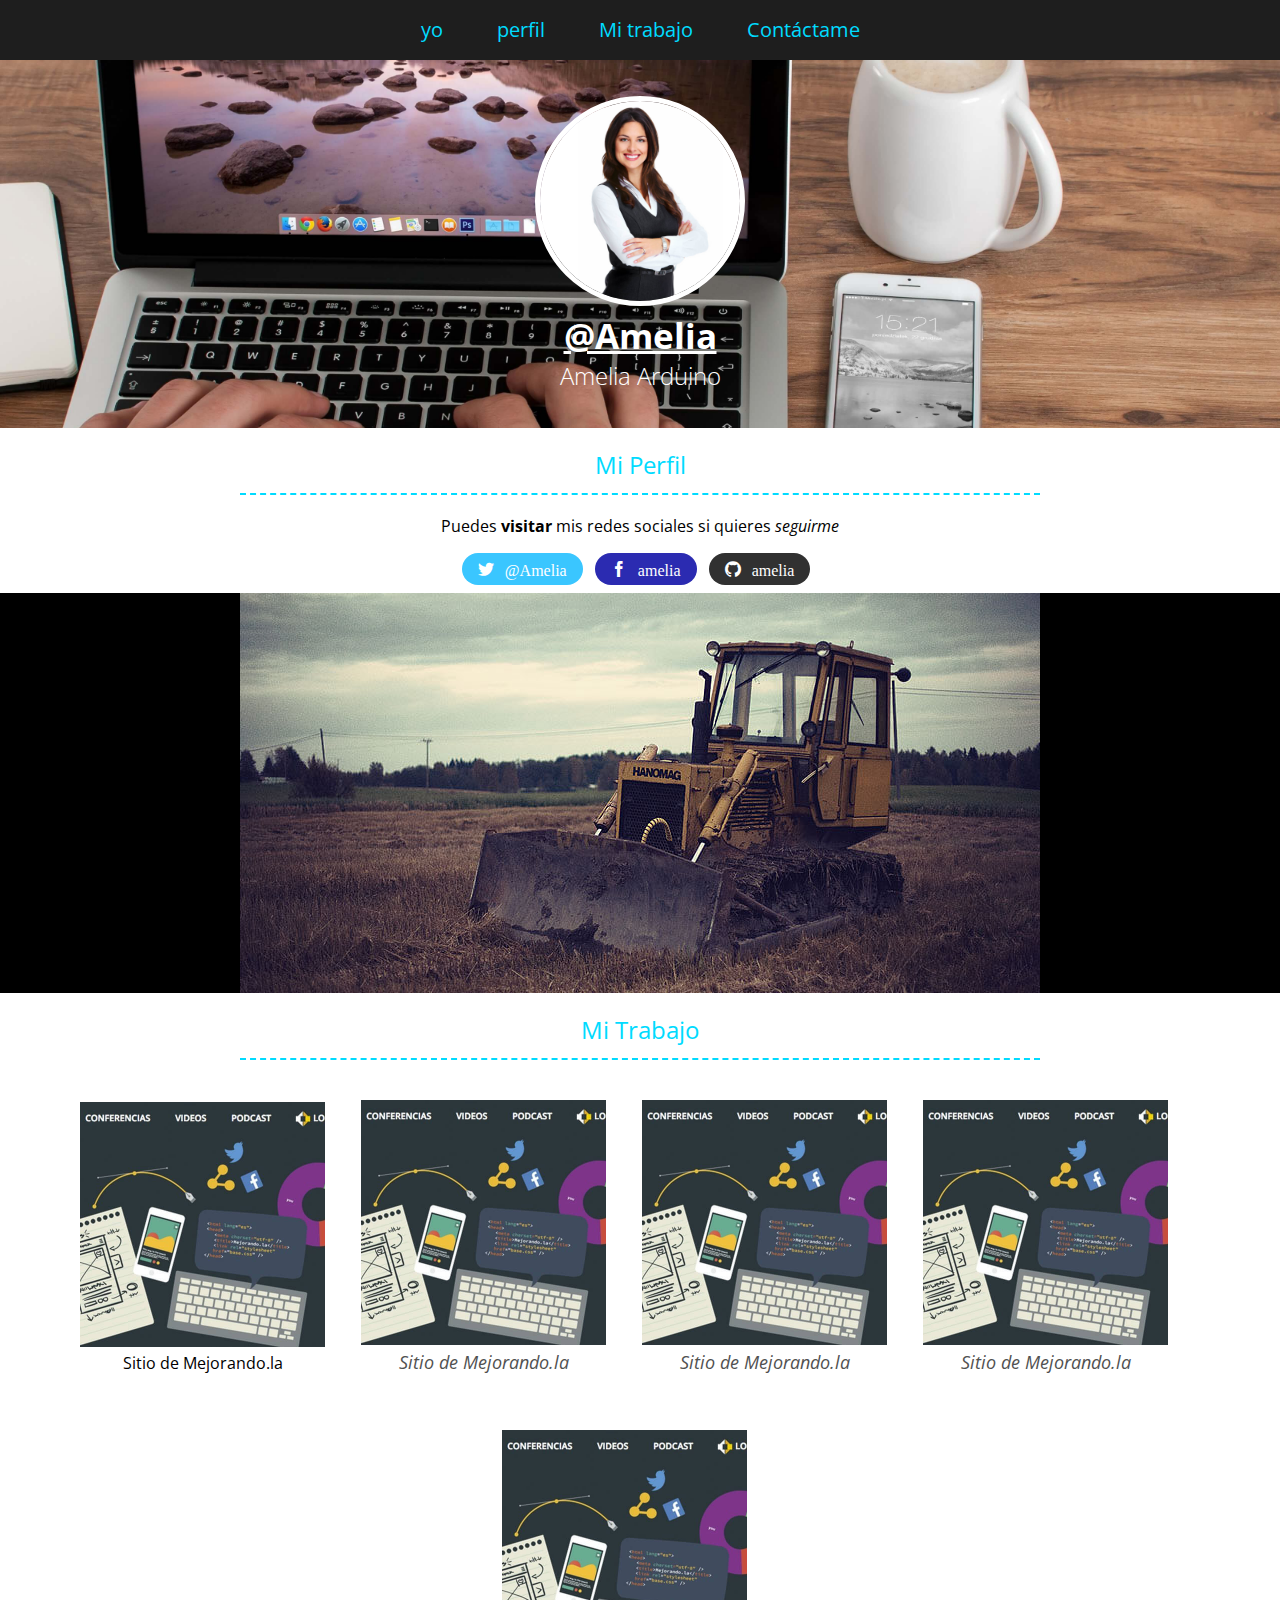
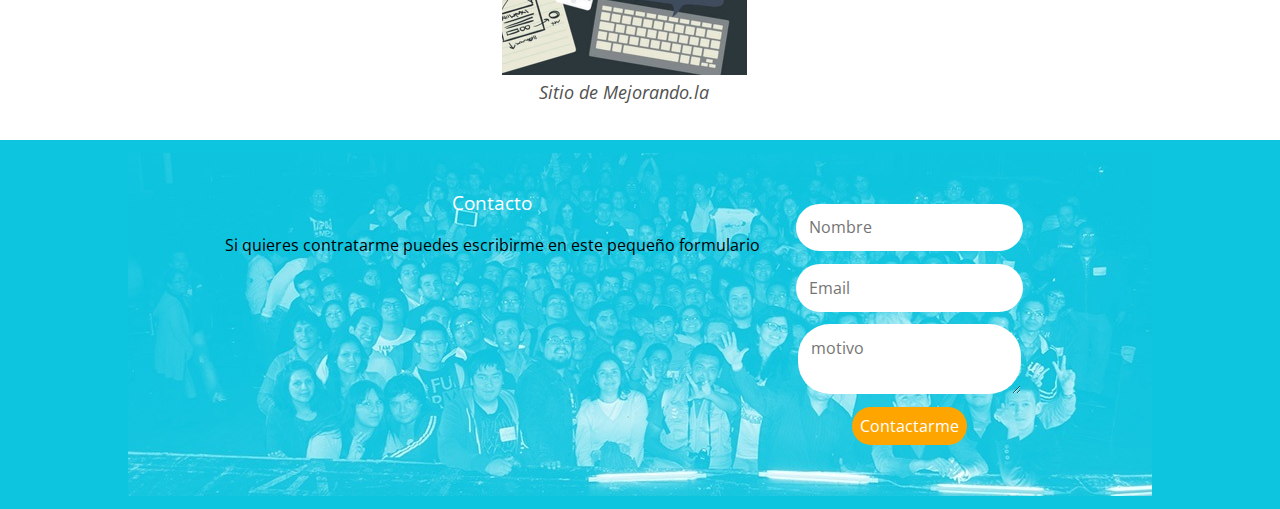
==== amelia/index.html @ 40f8ae7c "primer commit" ====
<!DOCTYPE html> <html lang="es"> <head> <title>Mi portafolio online</title> <meta charset="UTF-8"/> <meta name="viewport" content="width=device-width, minimum-scale=1, maximum-scale=1"/> <link href='http://fonts.googleapis.com/css?family=Open+Sans:400italic,700italic,300,400,700' rel='stylesheet' type='text/css'> <link rel="stylesheet" href="css/estilos.css"/> </head> <body> <header id="yo" class="Header"> <button class="menu-movil  is-active  icon-Menu" id="b_open">MENU</button> <button class="menu-movil  icon-Menu" id="b_close">X</button> <nav class="MainMenu" id="Menu"> <ul class="MainMenu-list"> <li class="MainMenu-item"> <a class="MainMenu-link" id="Link" href="#yo">yo</a> </li> <li class="MainMenu-item"> <a class="MainMenu-link" id="Link" href="#perfil">perfil</a> </li> <li class="MainMenu-item"> <a class="MainMenu-link" id="Link" href="#trabajo">Mi trabajo</a> </li> <li class="MainMenu-item"> <a class="MainMenu-link" id="Link" href="#contacto">Contáctame</a> </li> </ul> </nav> <figure class="Header-imageContainer"> <img src="images/avatar@2x.jpg" width="200" height="200" alt="@LeonidasEsteban" class="Header-image"/> <figcaption class="Header-description"> <a href="http://twitter.com/leonidasesteban/" target="_blank" class="Header-link">@Amelia</a> </figcaption> <p class="Header-name">Amelia Arduino</p> </figure> </header> <section id="perfil" class="Profile"> <div class="u-containerDefault"> <h2 class="Profile-title u-title">Mi Perfil</h2> <p class="Profile-description">Puedes <strong>visitar</strong> mis redes <span class="Profile-span">sociales</span> si quieres <em>seguirme</em></p> <a class="Profile-link  twitter  icon-twitter" href="http://twitter.com/leonidasesteban/">@Amelia</a> <a class="Profile-link  facebook  icon-facebook" href="http://facebook.com/leonidasesteban/">amelia</a> <a class="Profile-link  github  icon-github" href="http://github.com/leonidasesteban/">amelia</a> </div> </section> <section class="Slider"> <div class="Slider-container"> <ul class="rslides"> <li><img src="images/3.jpg" width="800" height="400" alt=""></li> <li><img src="images/3.jpg" width="800" height="400" alt=""></li> <li><img src="images/2.jpg" width="800" height="400" alt=""></li> </ul> </div> </section> <section id="trabajo" class="Work"> <div class="u-containerDefault"> <h2 class="Work-title u-title">Mi Trabajo</h2> </div> <article class="Work-item"> <figure class="Work-imageContainer"> <img class="Work-image" src="images/mejorandola@2x.jpg" width="245" height="245" alt="Mejorando.la"/> <figcaption>Sitio de Mejorando.la</figcaption> </figure> </article> <article class="Work-item"> <figure class="Work-imageContainer"> <img class="Work-image" src="images/mejorandola@2x.jpg" width="245" height="245" alt="Mejorando.la"/> <figcaption class="Work-description">Sitio de Mejorando.la</figcaption> </figure> </article> <article class="Work-item"> <figure class="Work-imageContainer"> <img class="Work-image" src="images/mejorandola@2x.jpg" width="245" height="245" alt="Mejorando.la"/> <figcaption class="Work-description">Sitio de Mejorando.la</figcaption> </figure> </article> <article class="Work-item"> <figure class="Work-imageContainer"> <img class="Work-image" src="images/mejorandola@2x.jpg" width="245" height="245" alt="Mejorando.la"/> <figcaption class="Work-description">Sitio de Mejorando.la</figcaption> </figure> </article> <article class="Work-item"> <figure class="Work-imageContainer"> <img class="Work-image" src="images/mejorandola@2x.jpg" width="245" height="245" alt="Mejorando.la"/> <figcaption class="Work-description">Sitio de Mejorando.la</figcaption> </figure> </article> </section> <footer id="contacto" class="Footer"> <div class="Footer-left"> <h3 class="Footer-title">Contacto</h3> <p class="Footer-description">Si quieres contratarme puedes escribirme en este pequeño formulario</p> </div> <form action="" class="Footer-form"> <input type="text" placeholder="Nombre" class="Footer-input"> <input type="email" placeholder="Email" class="Footer-input"> <textarea placeholder="motivo" class="Footer-textarea"></textarea> <button type="submit" class="Footer-button">Contactarme</button> </form> </footer> <script src="http://ajax.googleapis.com/ajax/libs/jquery/1.8.3/jquery.min.js"></script> <script src="js/responsiveslides.min.js"></script> <script src="js/hammer.min.js"></script> <script src="js/code.js"></script> </body> </html>
---- amelia/css/estilos.css ----
html{font-family:'Open Sans',sans-serif;-ms-text-size-adjust:100%;-webkit-text-size-adjust:100%;font-size:16px}body{margin:0}article,aside,details,figcaption,figure,footer,header,hgroup,main,nav,section,summary{display:block}audio,canvas,progress,video{display:inline-block;vertical-align:baseline}audio:not([controls]){display:none;height:0}[hidden],template{display:none}a{background:transparent}a:active,a:hover{outline:0}abbr[title]{border-bottom:1px dotted}b,strong{font-weight:bold}dfn{font-style:italic}h1{font-size:2em;margin:.67em 0}mark{background:#ff0;color:#000}small{font-size:80%}sub,sup{font-size:75%;line-height:0;position:relative;vertical-align:baseline}sup{top:-.5em}sub{bottom:-.25em}img{border:0}svg:not(:root){overflow:hidden}figure{margin:1em 40px}hr{-moz-box-sizing:content-box;box-sizing:content-box;height:0}pre{overflow:auto}code,kbd,pre,samp{font-family:monospace,monospace;font-size:1em}button,input,optgroup,select,textarea{color:inherit;font:inherit;margin:0}button{overflow:visible}button,select{text-transform:none}button,html input[type="button"],input[type="reset"],input[type="submit"]{-webkit-appearance:button;cursor:pointer}button[disabled],html input[disabled]{cursor:default}button::-moz-focus-inner,input::-moz-focus-inner{border:0;padding:0}input{line-height:normal}input[type="checkbox"],input[type="radio"]{box-sizing:border-box;padding:0}input[type="number"]::-webkit-inner-spin-button,input[type="number"]::-webkit-outer-spin-button{height:auto}input[type="search"]{-webkit-appearance:textfield;-moz-box-sizing:content-box;-webkit-box-sizing:content-box;box-sizing:content-box}input[type="search"]::-webkit-search-cancel-button,input[type="search"]::-webkit-search-decoration{-webkit-appearance:none}fieldset{border:1px solid #c0c0c0;margin:0 2px;padding:.35em .625em .75em}legend{border:0;padding:0}textarea{overflow:auto}optgroup{font-weight:bold}table{border-collapse:collapse;border-spacing:0}td,th{padding:0}html{font-family:'Open Sans',sans-serif;-ms-text-size-adjust:100%;-webkit-text-size-adjust:100%;font-size:16px}body{margin:0}article,aside,details,figcaption,figure,footer,header,hgroup,main,nav,section,summary{display:block}audio,canvas,progress,video{display:inline-block;vertical-align:baseline}audio:not([controls]){display:none;height:0}[hidden],template{display:none}a{background:transparent}a:active,a:hover{outline:0}abbr[title]{border-bottom:1px dotted}b,strong{font-weight:bold}dfn{font-style:italic}h1{font-size:2em;margin:.67em 0}mark{background:#ff0;color:#000}small{font-size:80%}sub,sup{font-size:75%;line-height:0;position:relative;vertical-align:baseline}sup{top:-.5em}sub{bottom:-.25em}img{border:0}svg:not(:root){overflow:hidden}figure{margin:1em 40px}hr{-moz-box-sizing:content-box;-webkit-box-sizing:content-box;-moz-box-sizing:content-box;box-sizing:content-box;height:0}pre{overflow:auto}code,kbd,pre,samp{font-family:monospace,monospace;font-size:1em}button,input,optgroup,select,textarea{color:inherit;font:inherit;margin:0}button{overflow:visible}button,select{text-transform:none}button,html input[type="button"],input[type="reset"],input[type="submit"]{-webkit-appearance:button;cursor:pointer}button[disabled],html input[disabled]{cursor:default}button::-moz-focus-inner,input::-moz-focus-inner{border:0;padding:0}input{line-height:normal}input[type="checkbox"],input[type="radio"]{-webkit-box-sizing:border-box;-moz-box-sizing:border-box;box-sizing:border-box;padding:0}input[type="number"]::-webkit-inner-spin-button,input[type="number"]::-webkit-outer-spin-button{height:auto}input[type="search"]{-webkit-appearance:textfield;-moz-box-sizing:content-box;-webkit-box-sizing:content-box;-webkit-box-sizing:content-box;-moz-box-sizing:content-box;box-sizing:content-box}input[type="search"]::-webkit-search-cancel-button,input[type="search"]::-webkit-search-decoration{-webkit-appearance:none}fieldset{border:1px solid #c0c0c0;margin:0 2px;padding:.35em .625em .75em}legend{border:0;padding:0}textarea{overflow:auto}optgroup{font-weight:bold}table{border-collapse:collapse;border-spacing:0}td,th{padding:0}.rslides{position:relative;list-style:none;overflow:hidden;width:100%;padding:0;margin:0}.rslides li{-webkit-backface-visibility:hidden;position:absolute;display:none;width:100%;left:0;top:0}.rslides li:first-child{position:relative;display:block;float:left}.rslides img{display:block;height:auto;float:left;width:100%;border:0}@font-face{font-family:'icomoon';src:url("../fonts/icomoon.eot?-j8la99");src:url("../fonts/icomoon.eot?#iefix-j8la99") format('embedded-opentype'),url("../fonts/icomoon.ttf?-j8la99") format('truetype'),url("../fonts/icomoon.woff?-j8la99") format('woff'),url("../fonts/icomoon.svg?-j8la99#icomoon") format('svg');font-weight:normal;font-style:normal}[class^="icon-"],[class*=" icon-"]{font-family:'icomoon';speak:none;font-style:normal;font-weight:normal;font-variant:normal;text-transform:none;line-height:1;-webkit-font-smoothing:antialiased;-moz-osx-font-smoothing:grayscale}.icon-Menu:before{content:"\e60e";padding-right:.7em}.icon-facebook:before{content:"\e610";padding-right:.7em}.icon-twitter:before{content:"\e611";padding-right:.7em}.icon-github:before{content:"\eab1";padding-right:.7em}.u-title{border-bottom:2px dashed #00dbff;color:#00dbff;font-weight:400;padding-bottom:.5em;text-align:center}.u-containerDefault{max-width:800px;margin:0 auto}.MainMenu{text-align:center;background:#1e1e1e;height:auto;left:0;position:fixed;right:0;text-align:center;top:0;z-index:3}.MainMenu-list{margin:0;padding:0}.MainMenu-item{text-align:center;display:inline-block}.MainMenu-link{text-align:center;color:#00dbff;font-size:1.25em;line-height:60px;margin:0 1.25em;text-decoration:none}.Header{background-image:url("../images/portada.jpg");background-position:center;background-repeat:no-repeat;-webkit-background-size:cover;-moz-background-size:cover;background-size:cover;margin-top:3.75em;padding:1em 0;text-align:center}.Header-image{border:5px solid #fff;-webkit-border-radius:50%;border-radius:50%}.Header-link,.Header-name{color:#fff}.Header-link{font-weight:bold;font-size:2.2em}.Header-name{font-size:1.5em;font-weight:300;margin:0}.Profile{text-align:center}.Profile-link{background-color:#ffa500;-webkit-border-radius:1.5em;border-radius:1.5em;color:#fff;padding:.5em 1em;text-decoration:none;margin-right:.5em;display:inline-block;margin-bottom:.5em;}.Profile-link.twitter{background-color:#3ac6ff}.Profile-link.facebook{background-color:#2b2bb1}.Profile-link.github{background-color:#313131}.Profile-description{margin-bottom:1em}.Work{text-align:center}.Work-item{display:inline-block}.Work-imageContainer{margin:0 2em 1em 0}.Work-description{color:#515151;font-size:1.1em;font-style:italic}figure{margin:0 40px;padding-top:20px;padding-bottom:20px}.Footer{background-color:#0dc5df;background-repeat:no-repeat;background-position:center;background-image:url("../images/footer-mejorandola.jpg");text-align:center;padding:2em 0}@media all and (-webkit-min-device-pixel-ratio:1.5),(min--moz-device-pixel-ratio:1.5),(-o-min-device-pixel-ratio:1.5/1),(min-device-pixel-ratio:1.5),(min-resolution:138dpi),(min-resolution:1.5dppx){.Footer{background-image:url("../images/footer-mejorandola@2x.jpg");-webkit-background-size:2014px,343px auto;-moz-background-size:2014px,343px auto;background-size:2014px,343px auto}}.Footer-left{width:auto;display:inline-block;vertical-align:top}.Footer-form{padding:2em;width:auto;display:inline-block;vertical-align:top}.Footer-title{color:#fff;font-weight:normal}.Footer-textarea,.Footer-input{background:#fff;border:none;display:block;-webkit-border-radius:2em;border-radius:2em;padding:.8em;outline:0;margin:0 auto .8em}.Footer-button{background:#ffa500;border:none;color:#fff;padding:.5em;-webkit-border-radius:1.5em;border-radius:1.5em}.menu-movil{background-color:#3e3939;border:none;color:#fff;-webkit-border-radius:10px;border-radius:10px;padding:.5em 1em;position:fixed;right:20px;top:20px;display:none;}.menu-movil.is-active{display:block}.Slider{background-color:#000}.Slider-container{max-width:800px;margin:0 auto}@media screen and (max-width:767px){.Header{margin-top:0;padding:0}.Header-link{font-size:1.5em}.MainMenu{opacity:.9;-ms-filter:"progid:DXImageTransform.Microsoft.Alpha(Opacity=90)";filter:alpha(opacity=90);display:none;}.MainMenu.is-active{display:block}.MainMenu-item{display:block}.MainMenu-link{display:block;margin:0;}.MainMenu-link:active{background-color:#ece8df;color:#000}.menu-movil{z-index:4}.Work-imageContainer{margin:0 auto}.Footer-form{display:block}.Footer-textarea,.Footer-input{width:90%}.Footer-title{font-size:2em}}@media screen and (max-width:480px){.Profile-link{display:block;margin:10px}}@media screen and (min-width:768px){.menu-movil{display:none}}
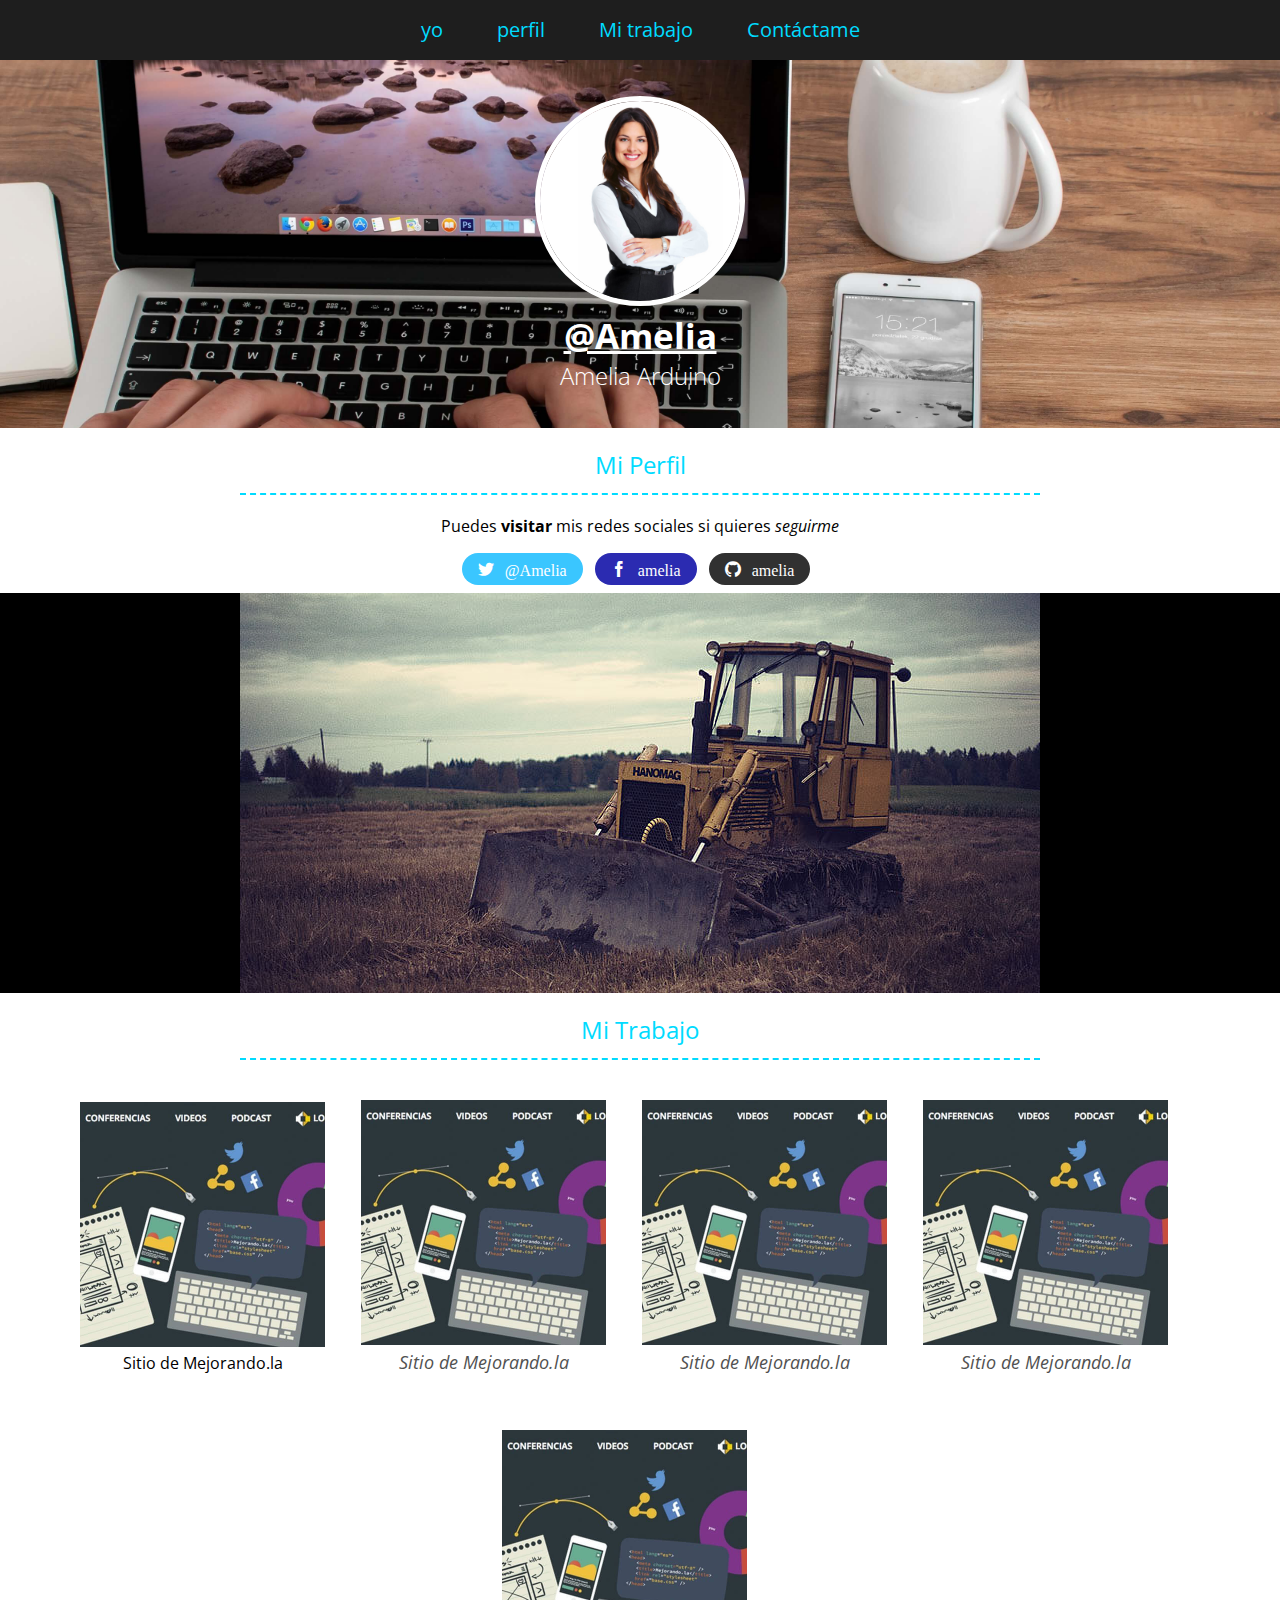
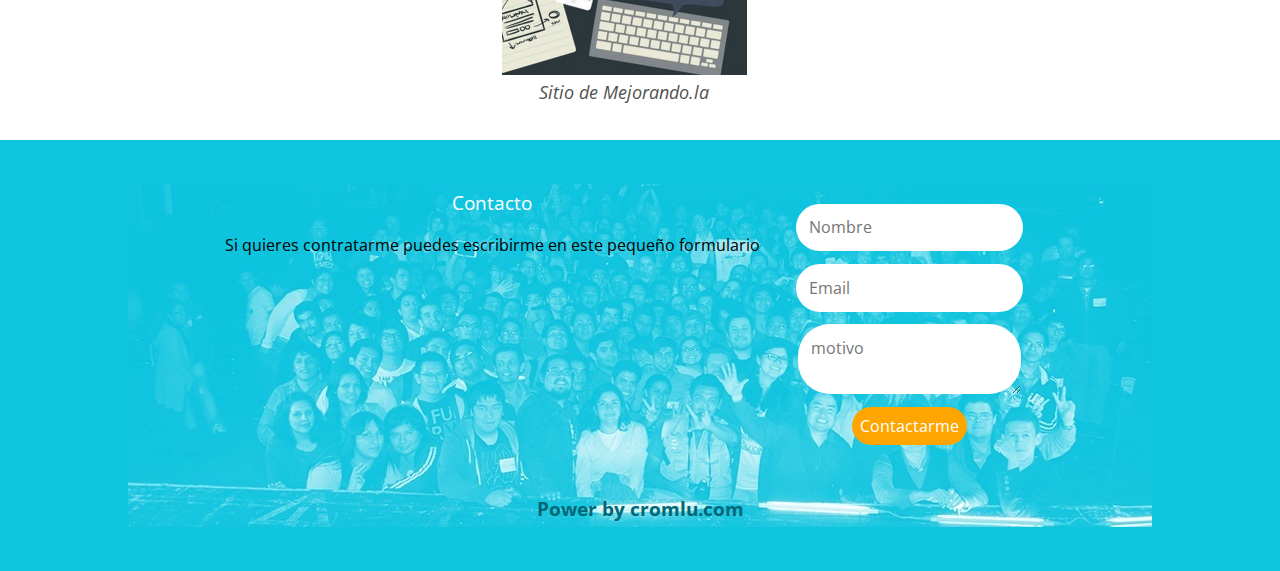
==== commit 5aff51b8: "se modifico footers, se agregro autoria cromlu" ====
--- a/amelia/index.html
+++ b/amelia/index.html
@@ -1 +1 @@
-<!DOCTYPE html> <html lang="es"> <head> <title>Mi portafolio online</title> <meta charset="UTF-8"/> <meta name="viewport" content="width=device-width, minimum-scale=1, maximum-scale=1"/> <link href='http://fonts.googleapis.com/css?family=Open+Sans:400italic,700italic,300,400,700' rel='stylesheet' type='text/css'> <link rel="stylesheet" href="css/estilos.css"/> </head> <body> <header id="yo" class="Header"> <button class="menu-movil  is-active  icon-Menu" id="b_open">MENU</button> <button class="menu-movil  icon-Menu" id="b_close">X</button> <nav class="MainMenu" id="Menu"> <ul class="MainMenu-list"> <li class="MainMenu-item"> <a class="MainMenu-link" id="Link" href="#yo">yo</a> </li> <li class="MainMenu-item"> <a class="MainMenu-link" id="Link" href="#perfil">perfil</a> </li> <li class="MainMenu-item"> <a class="MainMenu-link" id="Link" href="#trabajo">Mi trabajo</a> </li> <li class="MainMenu-item"> <a class="MainMenu-link" id="Link" href="#contacto">Contáctame</a> </li> </ul> </nav> <figure class="Header-imageContainer"> <img src="images/avatar@2x.jpg" width="200" height="200" alt="@LeonidasEsteban" class="Header-image"/> <figcaption class="Header-description"> <a href="http://twitter.com/leonidasesteban/" target="_blank" class="Header-link">@Amelia</a> </figcaption> <p class="Header-name">Amelia Arduino</p> </figure> </header> <section id="perfil" class="Profile"> <div class="u-containerDefault"> <h2 class="Profile-title u-title">Mi Perfil</h2> <p class="Profile-description">Puedes <strong>visitar</strong> mis redes <span class="Profile-span">sociales</span> si quieres <em>seguirme</em></p> <a class="Profile-link  twitter  icon-twitter" href="http://twitter.com/leonidasesteban/">@Amelia</a> <a class="Profile-link  facebook  icon-facebook" href="http://facebook.com/leonidasesteban/">amelia</a> <a class="Profile-link  github  icon-github" href="http://github.com/leonidasesteban/">amelia</a> </div> </section> <section class="Slider"> <div class="Slider-container"> <ul class="rslides"> <li><img src="images/3.jpg" width="800" height="400" alt=""></li> <li><img src="images/3.jpg" width="800" height="400" alt=""></li> <li><img src="images/2.jpg" width="800" height="400" alt=""></li> </ul> </div> </section> <section id="trabajo" class="Work"> <div class="u-containerDefault"> <h2 class="Work-title u-title">Mi Trabajo</h2> </div> <article class="Work-item"> <figure class="Work-imageContainer"> <img class="Work-image" src="images/mejorandola@2x.jpg" width="245" height="245" alt="Mejorando.la"/> <figcaption>Sitio de Mejorando.la</figcaption> </figure> </article> <article class="Work-item"> <figure class="Work-imageContainer"> <img class="Work-image" src="images/mejorandola@2x.jpg" width="245" height="245" alt="Mejorando.la"/> <figcaption class="Work-description">Sitio de Mejorando.la</figcaption> </figure> </article> <article class="Work-item"> <figure class="Work-imageContainer"> <img class="Work-image" src="images/mejorandola@2x.jpg" width="245" height="245" alt="Mejorando.la"/> <figcaption class="Work-description">Sitio de Mejorando.la</figcaption> </figure> </article> <article class="Work-item"> <figure class="Work-imageContainer"> <img class="Work-image" src="images/mejorandola@2x.jpg" width="245" height="245" alt="Mejorando.la"/> <figcaption class="Work-description">Sitio de Mejorando.la</figcaption> </figure> </article> <article class="Work-item"> <figure class="Work-imageContainer"> <img class="Work-image" src="images/mejorandola@2x.jpg" width="245" height="245" alt="Mejorando.la"/> <figcaption class="Work-description">Sitio de Mejorando.la</figcaption> </figure> </article> </section> <footer id="contacto" class="Footer"> <div class="Footer-left"> <h3 class="Footer-title">Contacto</h3> <p class="Footer-description">Si quieres contratarme puedes escribirme en este pequeño formulario</p> </div> <form action="" class="Footer-form"> <input type="text" placeholder="Nombre" class="Footer-input"> <input type="email" placeholder="Email" class="Footer-input"> <textarea placeholder="motivo" class="Footer-textarea"></textarea> <button type="submit" class="Footer-button">Contactarme</button> </form> </footer> <script src="http://ajax.googleapis.com/ajax/libs/jquery/1.8.3/jquery.min.js"></script> <script src="js/responsiveslides.min.js"></script> <script src="js/hammer.min.js"></script> <script src="js/code.js"></script> </body> </html>+<!DOCTYPE html> <html lang="es"> <head> <title>Mi portafolio online</title> <meta charset="UTF-8"/> <meta name="viewport" content="width=device-width, minimum-scale=1, maximum-scale=1"/> <link href='http://fonts.googleapis.com/css?family=Open+Sans:400italic,700italic,300,400,700' rel='stylesheet' type='text/css'> <link rel="stylesheet" href="css/estilos.css"/> </head> <body> <header id="yo" class="Header"> <button class="menu-movil  is-active  icon-Menu" id="b_open">MENU</button> <button class="menu-movil  icon-Menu" id="b_close">X</button> <nav class="MainMenu" id="Menu"> <ul class="MainMenu-list"> <li class="MainMenu-item"> <a class="MainMenu-link" id="Link" href="#yo">yo</a> </li> <li class="MainMenu-item"> <a class="MainMenu-link" id="Link" href="#perfil">perfil</a> </li> <li class="MainMenu-item"> <a class="MainMenu-link" id="Link" href="#trabajo">Mi trabajo</a> </li> <li class="MainMenu-item"> <a class="MainMenu-link" id="Link" href="#contacto">Contáctame</a> </li> </ul> </nav> <figure class="Header-imageContainer"> <img src="images/avatar@2x.jpg" width="200" height="200" alt="@LeonidasEsteban" class="Header-image"/> <figcaption class="Header-description"> <a href="http://twitter.com/leonidasesteban/" target="_blank" class="Header-link">@Amelia</a> </figcaption> <p class="Header-name">Amelia Arduino</p> </figure> </header> <section id="perfil" class="Profile"> <div class="u-containerDefault"> <h2 class="Profile-title u-title">Mi Perfil</h2> <p class="Profile-description">Puedes <strong>visitar</strong> mis redes <span class="Profile-span">sociales</span> si quieres <em>seguirme</em></p> <a class="Profile-link  twitter  icon-twitter" href="http://twitter.com/leonidasesteban/">@Amelia</a> <a class="Profile-link  facebook  icon-facebook" href="http://facebook.com/leonidasesteban/">amelia</a> <a class="Profile-link  github  icon-github" href="http://github.com/leonidasesteban/">amelia</a> </div> </section> <section class="Slider"> <div class="Slider-container"> <ul class="rslides"> <li><img src="images/3.jpg" width="800" height="400" alt=""></li> <li><img src="images/3.jpg" width="800" height="400" alt=""></li> <li><img src="images/2.jpg" width="800" height="400" alt=""></li> </ul> </div> </section> <section id="trabajo" class="Work"> <div class="u-containerDefault"> <h2 class="Work-title u-title">Mi Trabajo</h2> </div> <article class="Work-item"> <figure class="Work-imageContainer"> <img class="Work-image" src="images/mejorandola@2x.jpg" width="245" height="245" alt="Mejorando.la"/> <figcaption>Sitio de Mejorando.la</figcaption> </figure> </article> <article class="Work-item"> <figure class="Work-imageContainer"> <img class="Work-image" src="images/mejorandola@2x.jpg" width="245" height="245" alt="Mejorando.la"/> <figcaption class="Work-description">Sitio de Mejorando.la</figcaption> </figure> </article> <article class="Work-item"> <figure class="Work-imageContainer"> <img class="Work-image" src="images/mejorandola@2x.jpg" width="245" height="245" alt="Mejorando.la"/> <figcaption class="Work-description">Sitio de Mejorando.la</figcaption> </figure> </article> <article class="Work-item"> <figure class="Work-imageContainer"> <img class="Work-image" src="images/mejorandola@2x.jpg" width="245" height="245" alt="Mejorando.la"/> <figcaption class="Work-description">Sitio de Mejorando.la</figcaption> </figure> </article> <article class="Work-item"> <figure class="Work-imageContainer"> <img class="Work-image" src="images/mejorandola@2x.jpg" width="245" height="245" alt="Mejorando.la"/> <figcaption class="Work-description">Sitio de Mejorando.la</figcaption> </figure> </article> </section> <footer id="contacto" class="Footer"> <div class="Footer-left"> <h3 class="Footer-title">Contacto</h3> <p class="Footer-description">Si quieres contratarme puedes escribirme en este pequeño formulario</p> </div> <form action="" class="Footer-form"> <input type="text" placeholder="Nombre" class="Footer-input"> <input type="email" placeholder="Email" class="Footer-input"> <textarea placeholder="motivo" class="Footer-textarea"></textarea> <button type="submit" class="Footer-button">Contactarme</button> </form> <h3 style="color:#006776"> Power by cromlu.com </h3> </footer> <script src="http://ajax.googleapis.com/ajax/libs/jquery/1.8.3/jquery.min.js"></script> <script src="js/responsiveslides.min.js"></script> <script src="js/hammer.min.js"></script> <script src="js/code.js"></script> </body> </html>